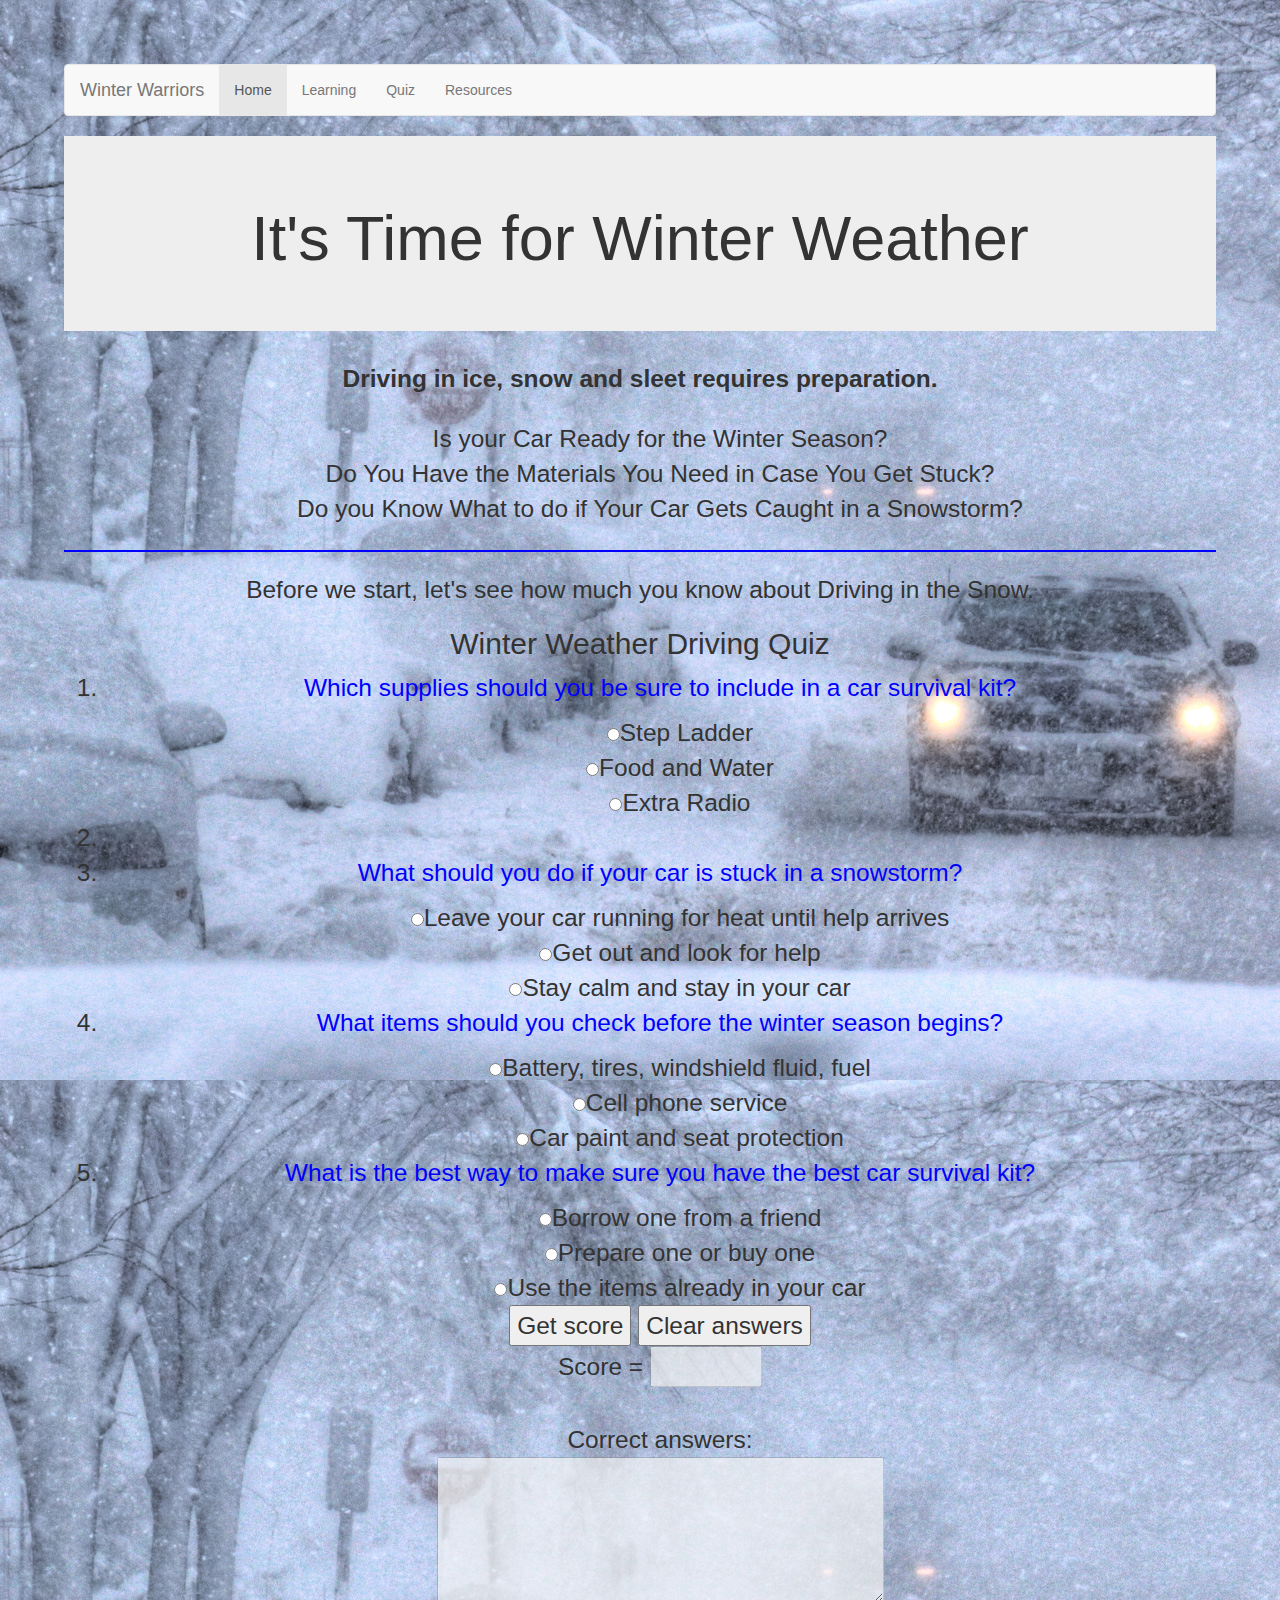
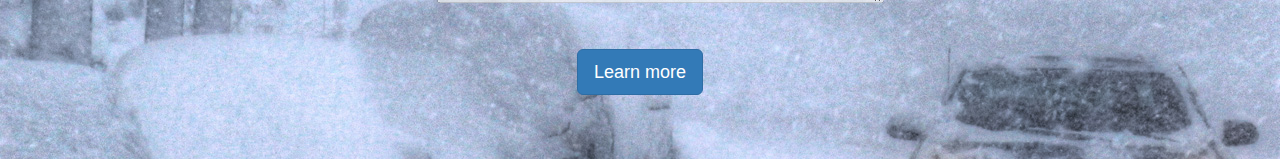
==== index.html @ ecf21b16 "styles" ====
<!DOCTYPE html>
<html>
  <head>
    <meta charset="utf-8">
    <link rel="stylesheet" href="https://maxcdn.bootstrapcdn.com/bootstrap/3.3.7/css/bootstrap.min.css">
    <link rel="stylesheet" href="ww-styles.css">
    <script src="https://maxcdn.bootstrapcdn.com/bootstrap/3.3.7/js/bootstrap.min.js" charset="utf-8"></script>
    <title>Winter Driving</title>
  </head>
  <body class="ww-home">
    <nav class="navbar navbar-default">
  <div class="container-fluid">
    <div class="navbar-header">
      <a class="navbar-brand">Winter Warriors</a>
    </div>
    <div class="collapse navbar-collapse" id="bs-example-navbar-collapse-1">
      <ul class="nav navbar-nav">
        <li class="active"><a href="index.html">Home<span class="sr-only">(current)</span></a></li>
        <li><a href="learning.html">Learning</a></li>
        <li><a href="quiz.html">Quiz</a></li>
        <li><a href="resources.html">Resources</a></li>
      </ul>
    </div>
 </div>
</nav>

<body class="ww-home">

  <div class="jumbotron">
    <div class="indexTitleStyle"> <!-- added 100px gap-->
    <h1>It's Time for Winter Weather</h1>
    </div>
  </div>

  <main>
    <p class="opening">
      Driving in ice, snow and sleet requires preparation.
    </p>
    <ul class="questions">
      <li>Is your Car Ready for the Winter Season?  </li>
      <li>Do You Have the Materials You Need in Case You Get Stuck? </li>
       <li>Do you Know What to do if Your Car Gets Caught in a Snowstorm? </li>
    </ul>
    <hr>

    <p>
      Before we start, let's see how much you know about Driving in the Snow.
     </p>
     <section class="quiz">
       <script language="JavaScript">

       var numQues = 4;

       var numChoi = 3;

       var answers = new Array(4);


       answers[0] = "Food and Water";
       answers[1] = "Stay calm and stay in your car";
       answers[2] = "Battery, tires, windshield fluid, fuel";
       answers[3] = "Prepare one or buy one";


       function getScore(form) {
         var score = 0;
         var currElt;
         var currSelection;
         for (i=0; i<numQues; i++) {
           currElt = i*numChoi;
           for (j=0; j<numChoi; j++) {
             currSelection = form.elements[currElt + j];
             if (currSelection.checked) {
               if (currSelection.value == answers[i]) {
                 score++;
                 break;
               }
             }
           }
         }
         score = Math.round(score/numQues*100);
         form.percentage.value = score + "%";
         var correctAnswers = "";
         for (i=1; i<=numQues; i++) {
           correctAnswers += i + ". " + answers[i-1] + "\r\n";
         }
         form.solutions.value = correctAnswers;
       }

       </script>


       <h2>Winter Weather Driving Quiz</h2>

       <form name="quiz">
         <ol>

          <li>
            <p class="quiz-question">Which supplies should you be sure to include in a car survival kit?</p>
            <ul style="margin-top: 1pt">
              <li><input type="radio" name="q1" value="Step Ladder">Step Ladder</li>
              <li><input type="radio" name="q1" value="Food and Water">Food and Water</li>
              <li><input type="radio" name="q1" value="Extra Radio">Extra Radio</li>
           </ul>
           <li>

        <li>
          <p class="quiz-question">What should you do if your car is stuck in a snowstorm?</p>
       <ul style="margin-top: 1pt">
         <li><input type="radio" name="q2" value="Leave your car running for heat until help arrives">Leave your car running for heat until help arrives</li>
         <li><input type="radio" name="q2" value="Get out and look for help">Get out and look for help</li>
         <li><input type="radio" name="q2" value="Stay calm and stay in your car">Stay calm and stay in your car</li>
       </ul>
     </li>

        <li>
          <p class="quiz-question">What items should you check before the winter season begins?</p>
       <ul style="margin-top: 1pt">
         <li><input type="radio" name="q3" value="Battery, tires, windshield fluid, fuel">Battery, tires, windshield fluid, fuel</li>
         <li><input type="radio" name="q3" value="Cell phone service">Cell phone service</li>
         <li><input type="radio" name="q3" value="Car paint and seat protection">Car paint and seat protection</li>
       </ul>
     </li>

        <li>
          <p class="quiz-question">What is the best way to make sure you have the best car survival kit? </p>
       <ul style="margin-top: 1pt">
         <li><input type="radio" name="q4" value="Borrow one from a friend">Borrow one from a friend</li>
         <li><input type="radio" name="q4" value="Prepare one or buy one">Prepare one or buy one</li>
         <li><input type="radio" name="q4" value="Use the items already in your car">Use the items already in your car</li>
       </ul>
     </li>

       <input type="button" value="Get score" onClick="getScore(this.form)">
       <input type="reset" value="Clear answers">
       <p> Score = <strong><input class="bgclr" type="text" size="5" name="percentage" disabled></strong><br><br>
       Correct answers:<br>
       <textarea class="bgclr" name="solutions" wrap="virtual" rows="4" cols="30" disabled>
       </textarea>
       </form>


     </section>
    <a class="btn btn-primary btn-lg" href="driving.html" role="button">Learn more</a></p>
  </main>
  </body>
</html>
---- ww-styles.css ----
/*
 ww-styles.css
 Holds the styles that overwrite default (bootstrap) styles.

*/

/*  TOC
 TYPOGRAHY
 BASE LAYOUT

*/

/* TYPOGRAHY */
body {
  color: 333;
  background-color: #748BA7;
}

hr {
  padding: 1em 5em;
  color: blue;
  background: blue;
  font-size: 0;
  border: 0;
  height: 2px;
}

/* BASE LAYOUT */

body {
  margin: 5%;
}
.wrap {
  background-color: #F8F8F8;
}
ul {  list-style: none}

.opening {
  font-weight: bold;
}

.questions{
  margin: 1em 0;
}

.page-header .sub-head{
  font-size: .75em;
  color: #051C38;
}
/* HOME PAGE*/
 .ww-home {
   background: url('img/snowstormbg.jpg');
   text-align: center;
 }

.ww-home main {    text-align: center ; font-size: 175%; }

.ww-home .btn {  margin-top: 1.5em;}

.quiz {


}

.quiz form {
  margin: 0 auto;
}

.quiz-question {
  color: blue;
}

.ww-learning .frame {
  border: 1px solid #ccc;
  padding: 1.5em;
  margin-bottom: 1em;
}

.ww-item {
  display: flex;
}

.ww-item iframe {
  width: 50%;
  margin-right: 2em;
}

.ww-item p {
  font-size: 150%;
}

.ww-learning li {
  font-size: 150%;
}
/*Other stuff*/


.navbar-brand{
  background-image: image(img/winterwarriors.jpg);
}

.answers li {
list-style: upper-alpha;
}

label {
margin-left: 0.5em;
cursor: pointer;
}
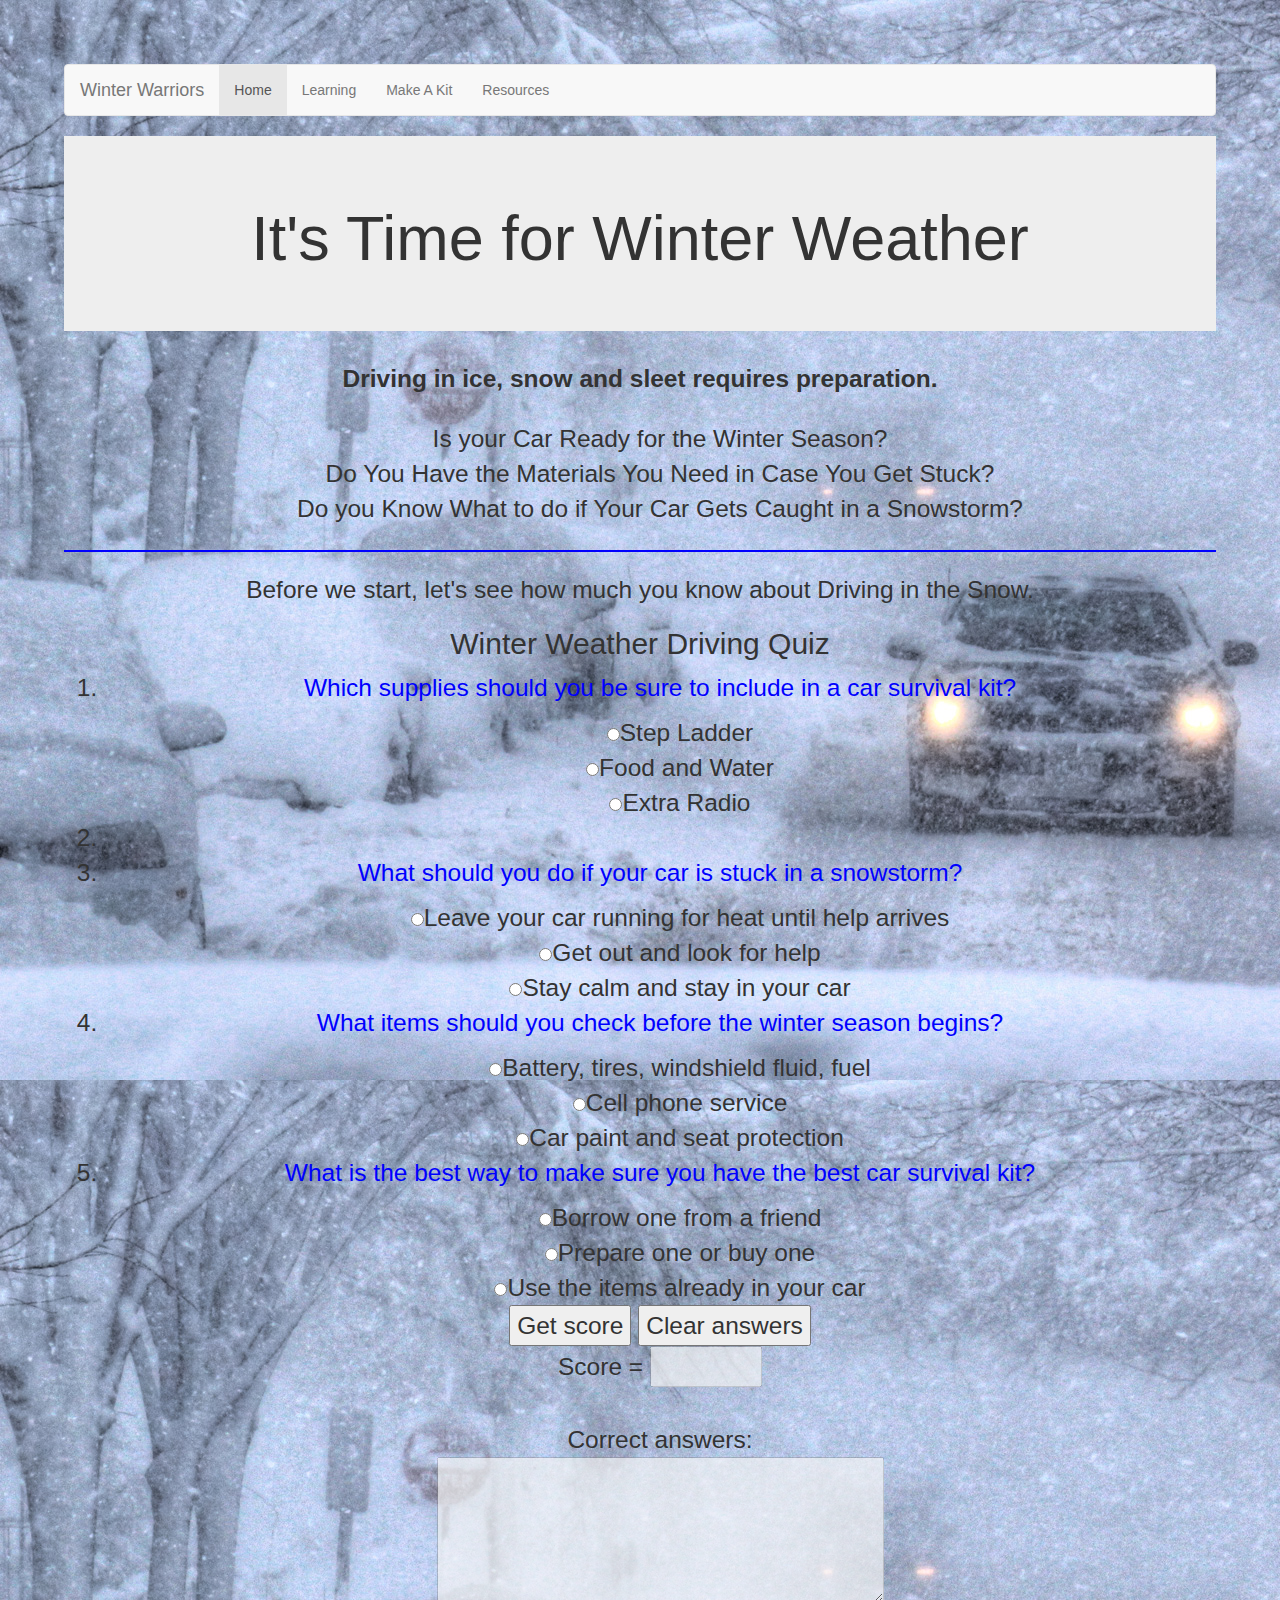
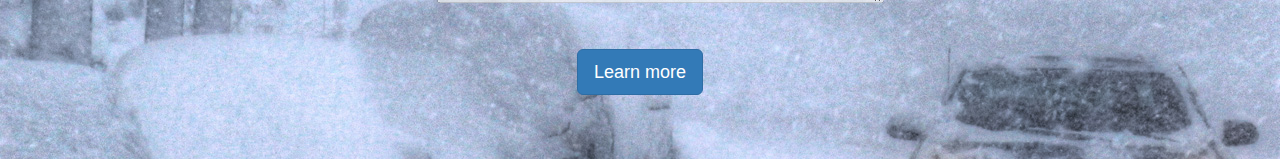
==== commit 0a17c67b: "added checklists" ====
--- a/index.html
+++ b/index.html
@@ -17,7 +17,7 @@
       <ul class="nav navbar-nav">
         <li class="active"><a href="index.html">Home<span class="sr-only">(current)</span></a></li>
         <li><a href="learning.html">Learning</a></li>
-        <li><a href="quiz.html">Quiz</a></li>
+        <li><a href="quiz.html">Make A Kit</a></li>
         <li><a href="resources.html">Resources</a></li>
       </ul>
     </div>
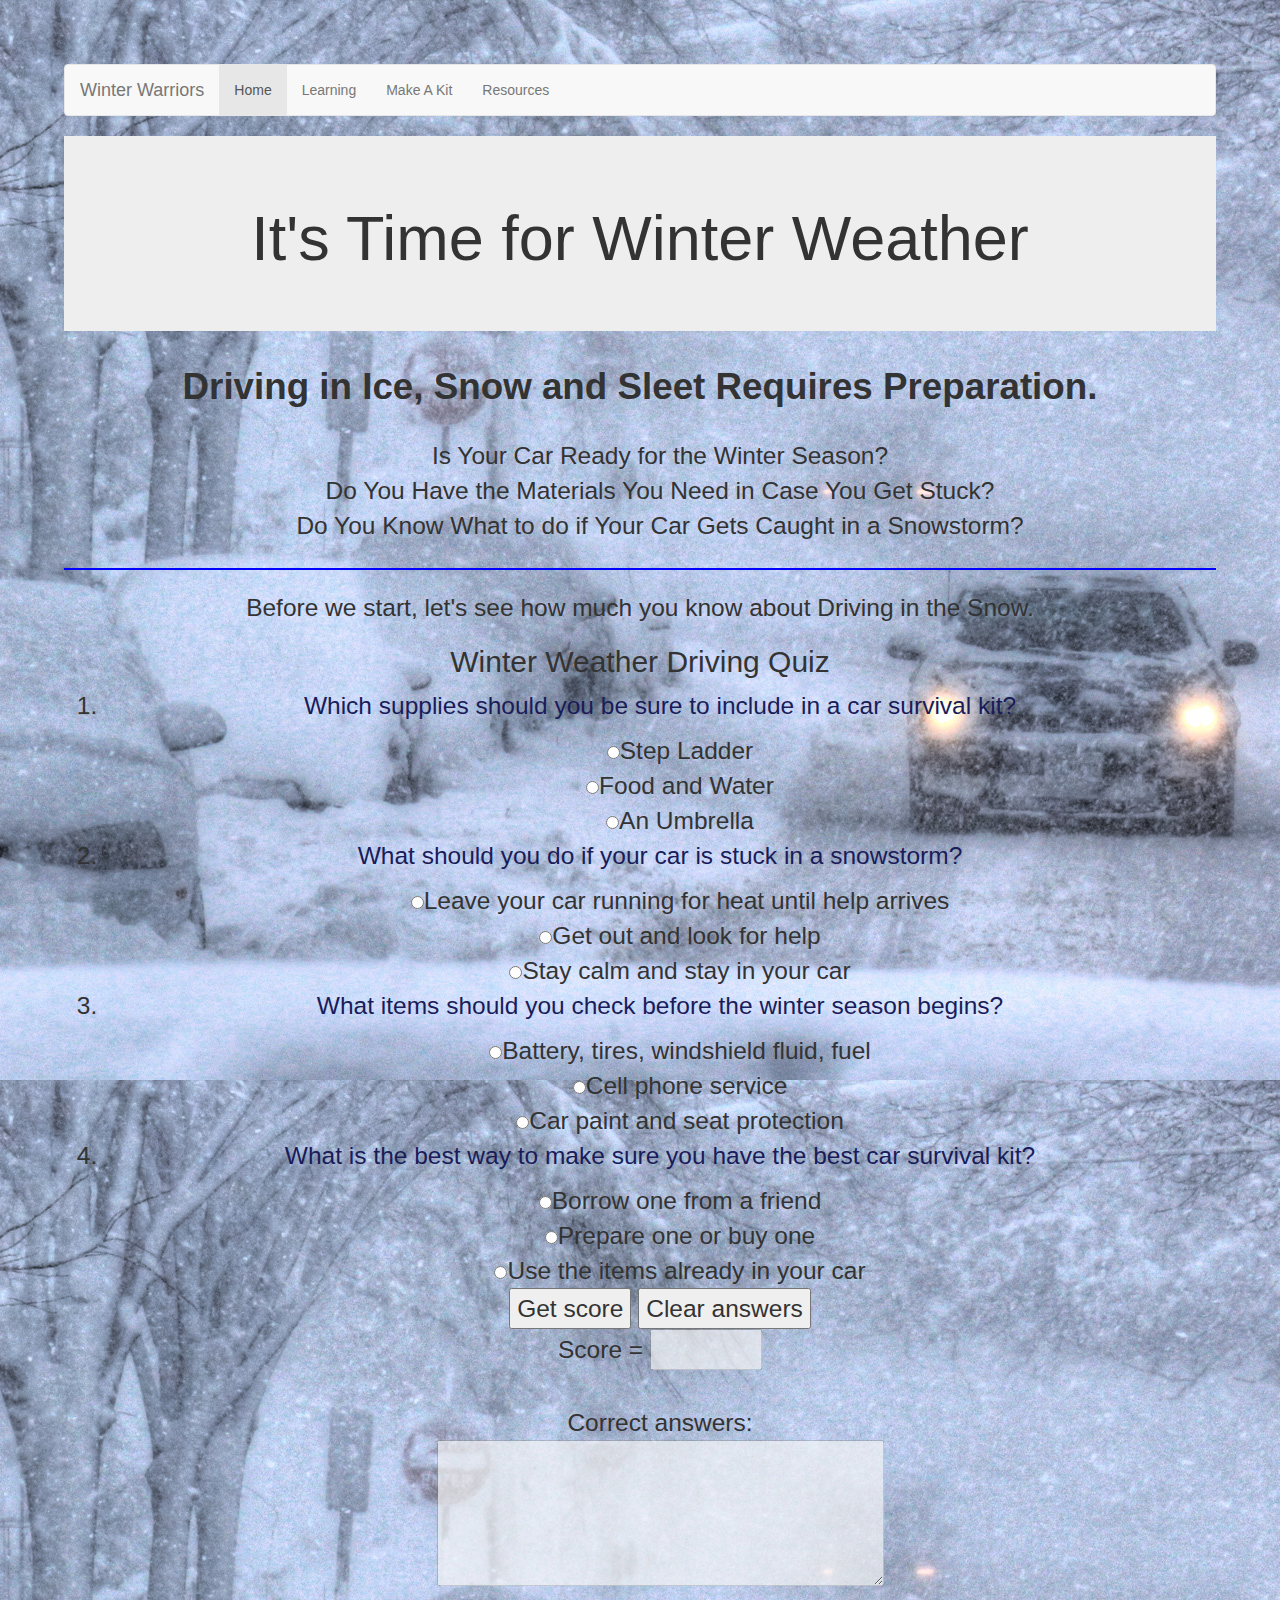
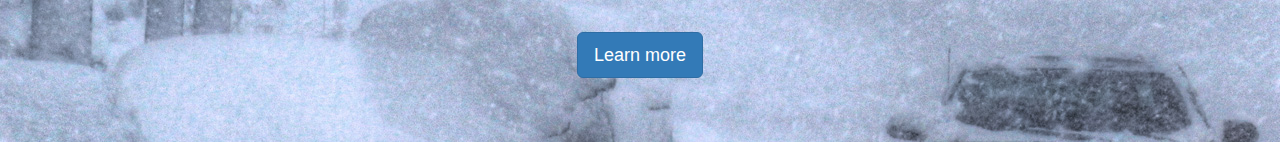
==== commit 15648a87: "update styles" ====
--- a/index.html
+++ b/index.html
@@ -34,12 +34,12 @@
 
   <main>
     <p class="opening">
-      Driving in ice, snow and sleet requires preparation.
+      Driving in Ice, Snow and Sleet Requires Preparation.
     </p>
     <ul class="questions">
-      <li>Is your Car Ready for the Winter Season?  </li>
+      <li>Is Your Car Ready for the Winter Season?  </li>
       <li>Do You Have the Materials You Need in Case You Get Stuck? </li>
-       <li>Do you Know What to do if Your Car Gets Caught in a Snowstorm? </li>
+       <li>Do You Know What to do if Your Car Gets Caught in a Snowstorm? </li>
     </ul>
     <hr>
 
@@ -100,11 +100,10 @@
             <ul style="margin-top: 1pt">
               <li><input type="radio" name="q1" value="Step Ladder">Step Ladder</li>
               <li><input type="radio" name="q1" value="Food and Water">Food and Water</li>
-              <li><input type="radio" name="q1" value="Extra Radio">Extra Radio</li>
+              <li><input type="radio" name="q1" value="An Umbrella">An Umbrella</li>
            </ul>
+
            <li>
-
-        <li>
           <p class="quiz-question">What should you do if your car is stuck in a snowstorm?</p>
        <ul style="margin-top: 1pt">
          <li><input type="radio" name="q2" value="Leave your car running for heat until help arrives">Leave your car running for heat until help arrives</li>
@@ -141,7 +140,7 @@
 
 
      </section>
-    <a class="btn btn-primary btn-lg" href="driving.html" role="button">Learn more</a></p>
+    <a class="btn btn-primary btn-lg" href="learning.html" role="button">Learn more</a></p>
   </main>
   </body>
 </html>
--- a/ww-styles.css
+++ b/ww-styles.css
@@ -56,7 +56,10 @@
 .ww-home main {    text-align: center ; font-size: 175%; }
 
 .ww-home .btn {  margin-top: 1.5em;}
-
+.ww-home .opening {
+  font-size: 1.5em;
+  text-align: center;
+}
 .quiz {
 
 
@@ -67,7 +70,7 @@
 }
 
 .quiz-question {
-  color: blue;
+  color: #191C59;
 }
 
 .ww-learning .frame {
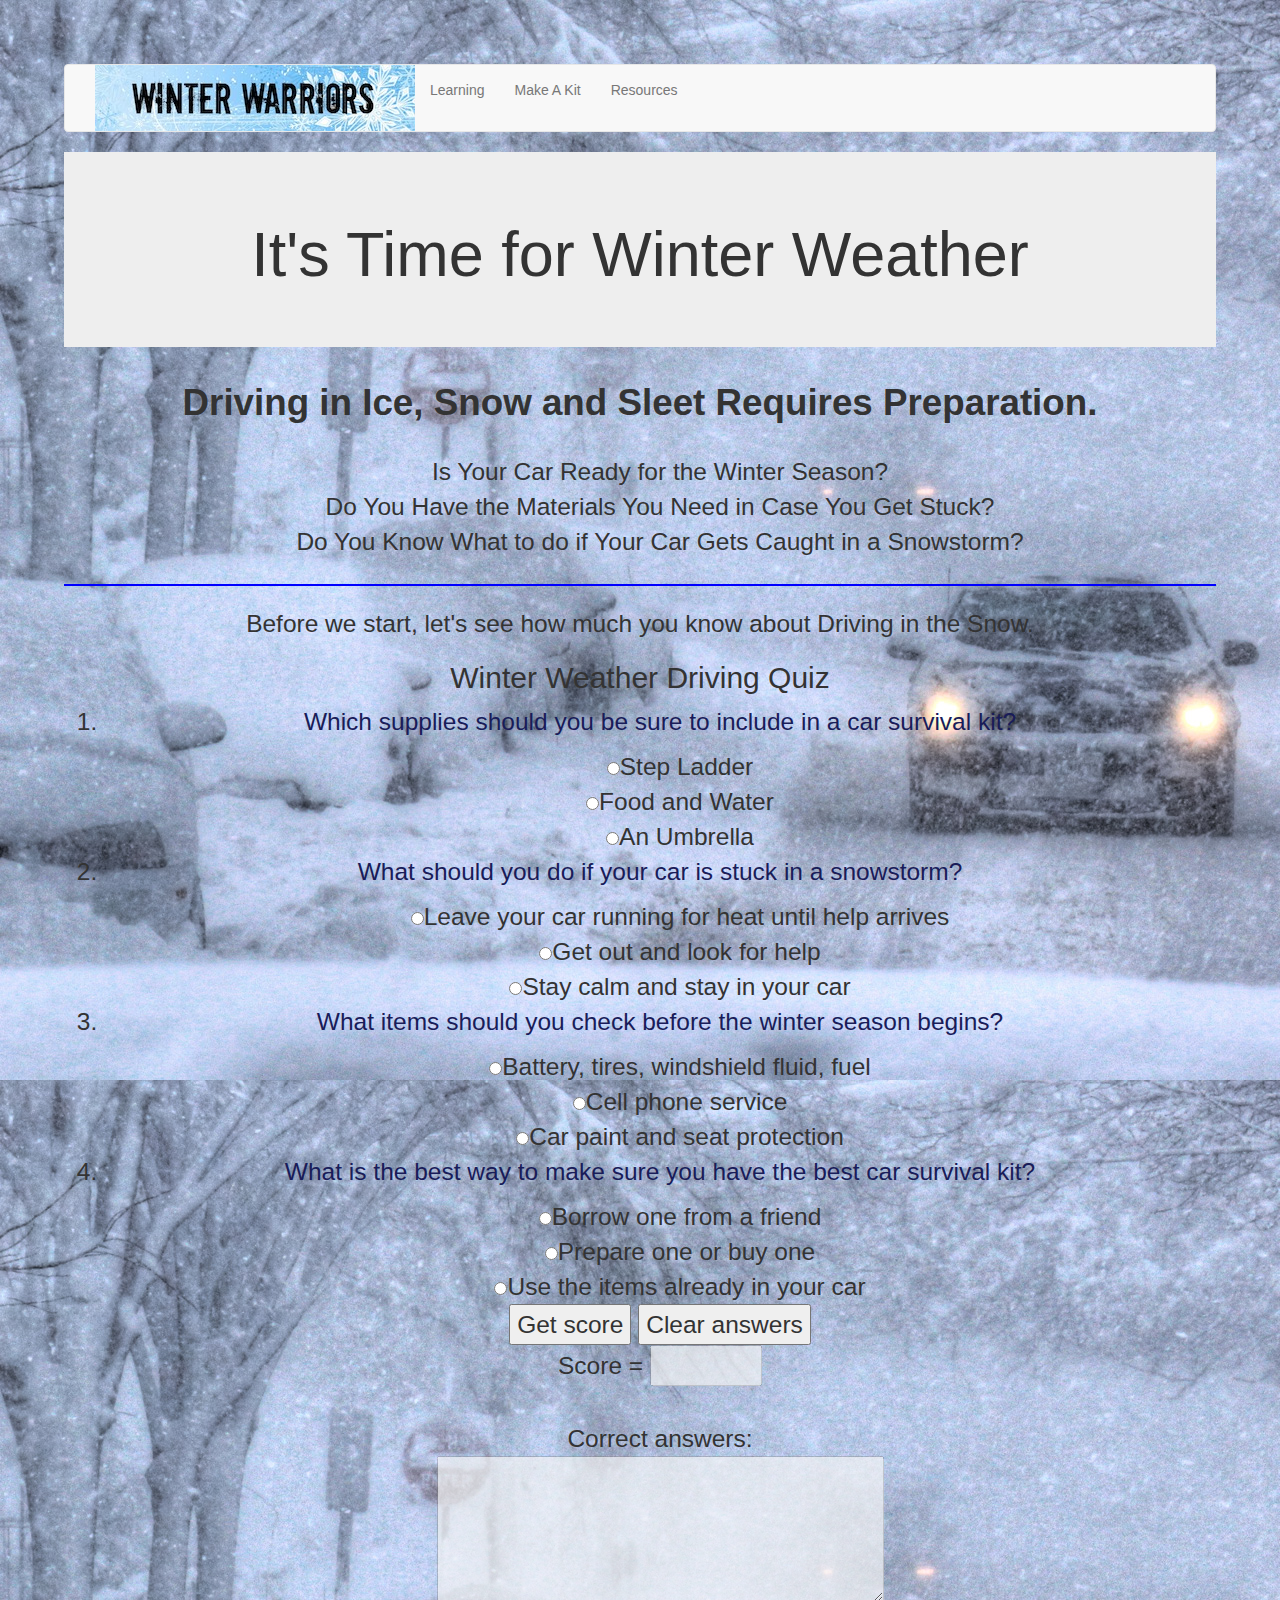
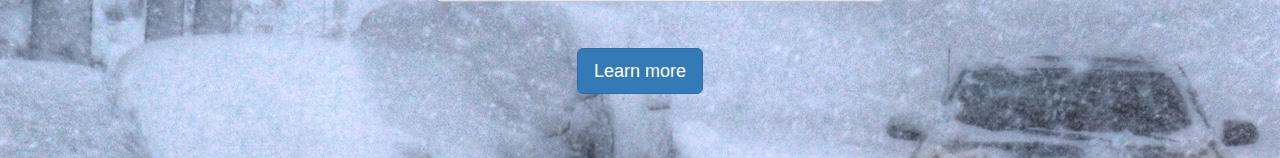
==== commit ccd647b1: "nav bar improvements" ====
--- a/index.html
+++ b/index.html
@@ -11,11 +11,10 @@
     <nav class="navbar navbar-default">
   <div class="container-fluid">
     <div class="navbar-header">
-      <a class="navbar-brand">Winter Warriors</a>
+      <a class="navbar-brand"><a href="index.html"><img src="img/Winter_Warriors_Logo.jpg"></a>
     </div>
     <div class="collapse navbar-collapse" id="bs-example-navbar-collapse-1">
       <ul class="nav navbar-nav">
-        <li class="active"><a href="index.html">Home<span class="sr-only">(current)</span></a></li>
         <li><a href="learning.html">Learning</a></li>
         <li><a href="quiz.html">Make A Kit</a></li>
         <li><a href="resources.html">Resources</a></li>
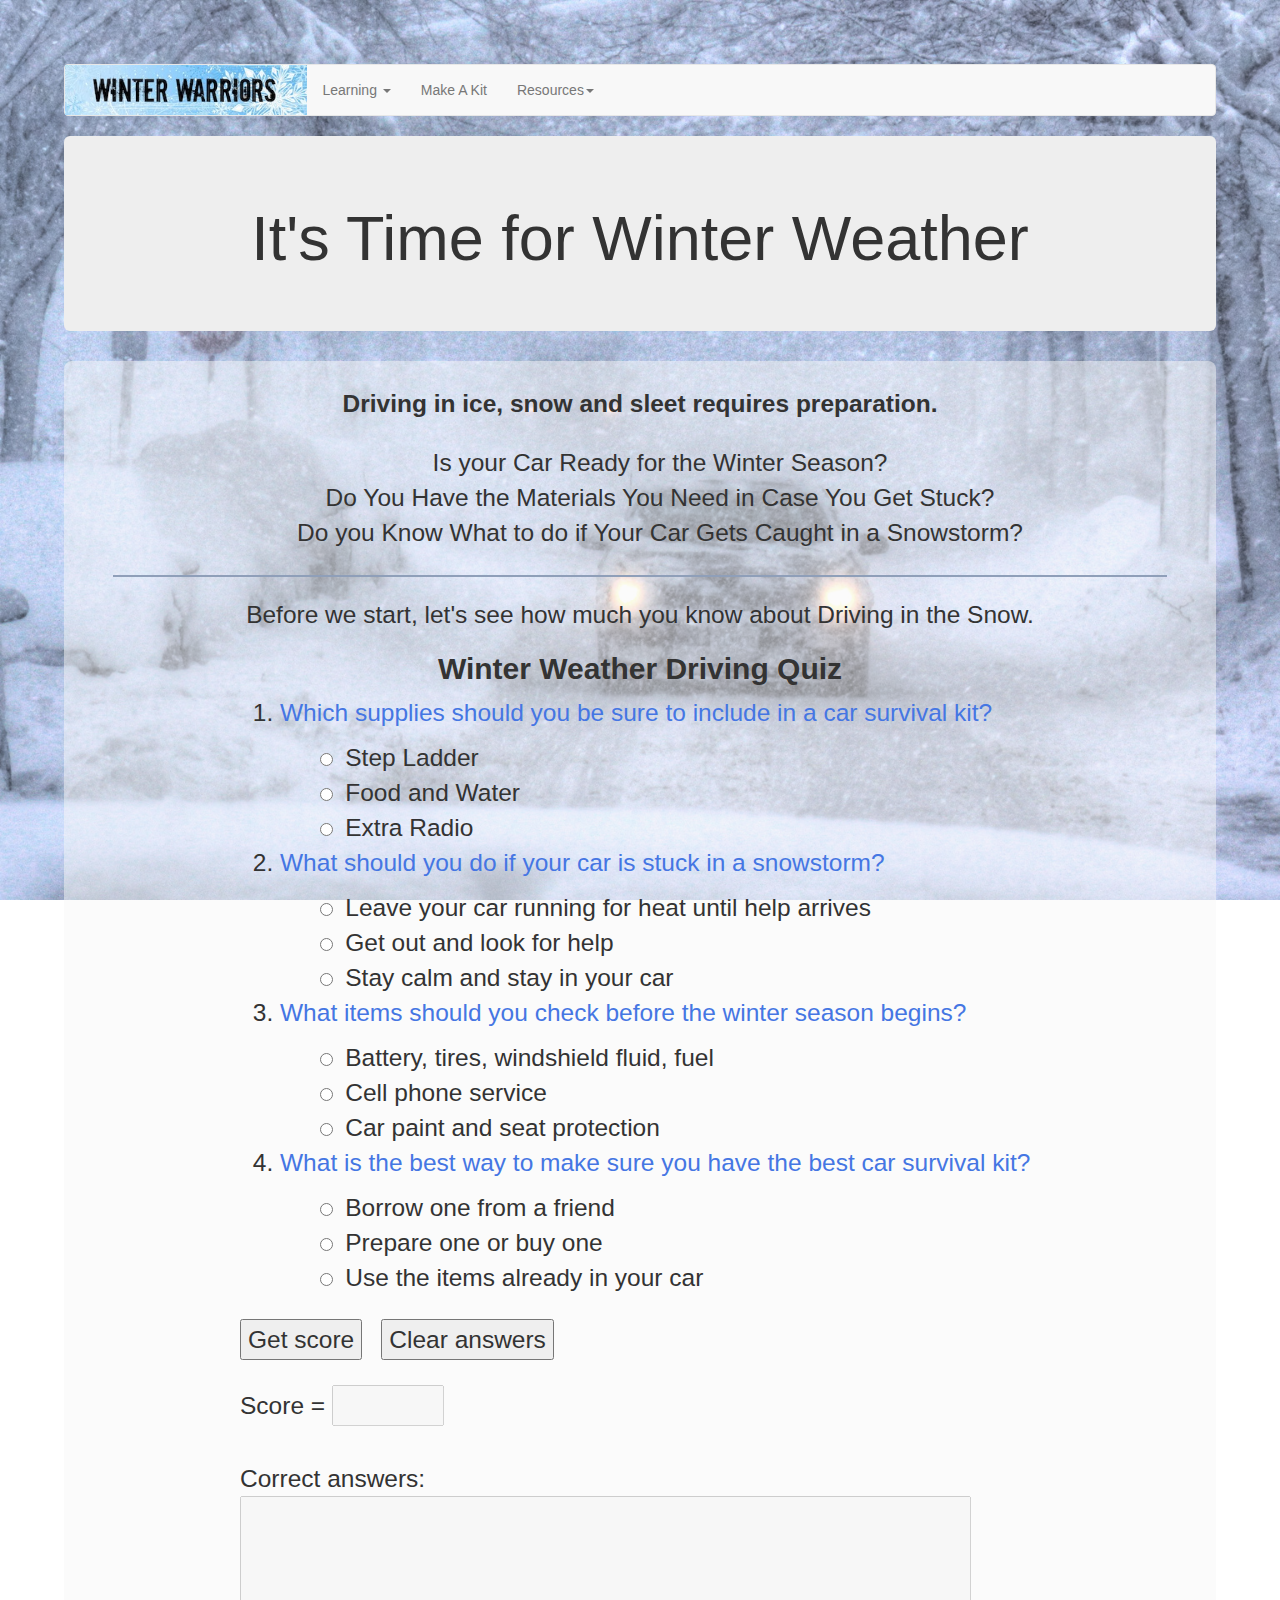
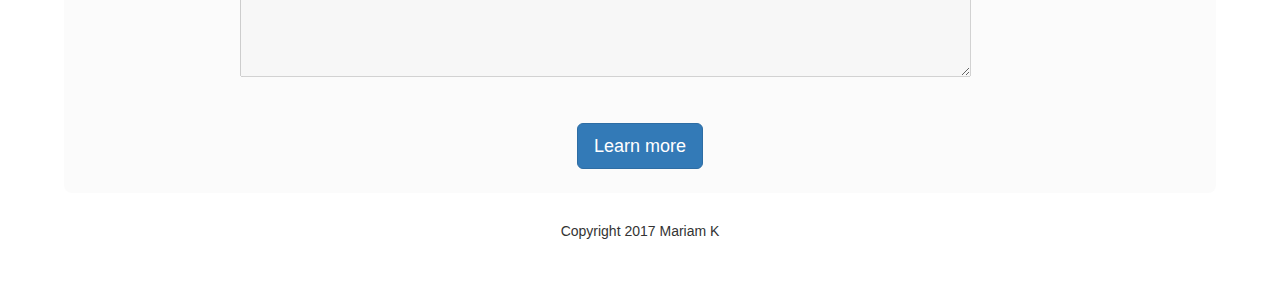
==== commit 3e67d69f: "nav bar etc" ====
--- a/index.html
+++ b/index.html
@@ -1,145 +1,189 @@
 <!DOCTYPE html>
 <html>
   <head>
-    <meta charset="utf-8">
+    <meta charset="utf-8"> <!-- typo here -->
+		<title>Winter Driving</title> <!-- move to second item  -->
     <link rel="stylesheet" href="https://maxcdn.bootstrapcdn.com/bootstrap/3.3.7/css/bootstrap.min.css">
     <link rel="stylesheet" href="ww-styles.css">
     <script src="https://maxcdn.bootstrapcdn.com/bootstrap/3.3.7/js/bootstrap.min.js" charset="utf-8"></script>
-    <title>Winter Driving</title>
+		<script src="https://ajax.googleapis.com/ajax/libs/jquery/3.2.1/jquery.min.js"></script>
+    <script src="js/bootstrap.min.js" charset="utf-8"></script>
   </head>
+
   <body class="ww-home">
-    <nav class="navbar navbar-default">
-  <div class="container-fluid">
-    <div class="navbar-header">
-      <a class="navbar-brand"><a href="index.html"><img src="img/Winter_Warriors_Logo.jpg"></a>
-    </div>
-    <div class="collapse navbar-collapse" id="bs-example-navbar-collapse-1">
-      <ul class="nav navbar-nav">
-        <li><a href="learning.html">Learning</a></li>
-        <li><a href="quiz.html">Make A Kit</a></li>
-        <li><a href="resources.html">Resources</a></li>
-      </ul>
-    </div>
- </div>
-</nav>
 
-<body class="ww-home">
+		<nav class="navbar navbar-default">
+			<div class="container-fluid">
+				<!-- Brand and toggle get grouped for better mobile display -->
+				<div class="navbar-header">
+					<button type="button" class="navbar-toggle collapsed" data-toggle="collapse" data-target="#bs-example-navbar-collapse-1" aria-expanded="false">
+						<span class="sr-only">Toggle navigation</span>
+						<span class="icon-bar"></span>
+						<span class="icon-bar"></span>
+						<span class="icon-bar"></span>
+					</button>
+					<a class="navbar-brand" href="index.html"><img src="img/winterwarriors.jpg"></a>
+				</div>
 
-  <div class="jumbotron">
-    <div class="indexTitleStyle"> <!-- added 100px gap-->
-    <h1>It's Time for Winter Weather</h1>
-    </div>
-  </div>
+				<!-- Collect the nav links, forms, and other content for toggling -->
+				<div class="collapse navbar-collapse" id="bs-example-navbar-collapse-1">
 
-  <main>
-    <p class="opening">
-      Driving in Ice, Snow and Sleet Requires Preparation.
-    </p>
-    <ul class="questions">
-      <li>Is Your Car Ready for the Winter Season?  </li>
-      <li>Do You Have the Materials You Need in Case You Get Stuck? </li>
-       <li>Do You Know What to do if Your Car Gets Caught in a Snowstorm? </li>
-    </ul>
-    <hr>
+					<ul class="nav navbar-nav">
 
-    <p>
-      Before we start, let's see how much you know about Driving in the Snow.
-     </p>
-     <section class="quiz">
-       <script language="JavaScript">
+						<li class="dropdown">
+							<a href="#" class="dropdown-toggle" data-toggle="dropdown" role="button" aria-haspopup="true" aria-expanded="false">Learning <span class="caret"></span></a>
+							<ul class="dropdown-menu">
+								<li><a href="learning.html#Video">Video</a></li>
+								<li><a href="learning.html#Checklist">Checklist</a></li>
+							</ul>
+						</li>
 
-       var numQues = 4;
+						<li><a href="quiz.html">Make A Kit</a></li>
 
-       var numChoi = 3;
+            <li class="dropdown">
+  						<a href="#" class="dropdown-toggle" data-toggle="dropdown" role="button" aria-haspopup="true" aria-expanded="false">Resources<span class="caret"></span></a>
+  						<ul class="dropdown-menu">
+                <li><a href="resources.html#Video">Video</a></li>
+                <li><a href="blizzardchecklist.html">Checklist</a></li>
+              </ul>
+            </li>
 
-       var answers = new Array(4);
+					</ul><!-- /.nav navbar-nav -->
+
+				</div><!-- /.navbar-collapse -->
+			</div><!-- /.container-fluid -->
+		</nav>
+
+		<div class="contentFrame container-fluid">
+
+			<div class="row">
+
+				<div class="jumbotron">
+					<div class="indexTitleStyle">
+						<h1>It's Time for Winter Weather</h1>
+					</div>
+				</div>
+
+				<main>
+					<p class="opening">
+						Driving in ice, snow and sleet requires preparation.
+					</p>
+
+					<ul class="intro-questions">
+						<li>Is your Car Ready for the Winter Season?</li>
+						<li>Do You Have the Materials You Need in Case You Get Stuck?</li>
+						<li>Do you Know What to do if Your Car Gets Caught in a Snowstorm?</li>
+					</ul>
+
+					<hr>
+
+					<p>
+						Before we start, let's see how much you know about Driving in the Snow.
+					</p>
+
+					<section class="quiz">
+
+						 <h2>Winter Weather Driving Quiz</h2>
+
+						 <form name="quiz">
+							 <ol>
+								<li>
+									<p class="quiz-question">Which supplies should you be sure to include in a car survival kit?</p>
+									<ul style="margin-top: 1pt">
+										<li><input type="radio" name="q1" value="Step Ladder">Step Ladder</li>
+										<li><input type="radio" name="q1" value="Food and Water">Food and Water</li>
+										<li><input type="radio" name="q1" value="Extra Radio">Extra Radio</li>
+								 </ul>
+								</li> <!-- closed this tag -->
+
+							<li>
+								<p class="quiz-question">What should you do if your car is stuck in a snowstorm?</p>
+								<ul style="margin-top: 1pt">
+									<li><input type="radio" name="q2" value="Leave your car running for heat until help arrives">Leave your car running for heat until help arrives</li>
+									<li><input type="radio" name="q2" value="Get out and look for help">Get out and look for help</li>
+									<li><input type="radio" name="q2" value="Stay calm and stay in your car">Stay calm and stay in your car</li>
+								</ul>
+							</li>
+
+							<li>
+								<p class="quiz-question">What items should you check before the winter season begins?</p>
+								<ul style="margin-top: 1pt">
+								 <li><input type="radio" name="q3" value="Battery, tires, windshield fluid, fuel">Battery, tires, windshield fluid, fuel</li>
+								 <li><input type="radio" name="q3" value="Cell phone service">Cell phone service</li>
+								 <li><input type="radio" name="q3" value="Car paint and seat protection">Car paint and seat protection</li>
+								</ul>
+							</li>
+
+							<li>
+								<p class="quiz-question">What is the best way to make sure you have the best car survival kit? </p>
+								<ul style="margin-top: 1pt">
+									<li><input type="radio" name="q4" value="Borrow one from a friend">Borrow one from a friend</li>
+									<li><input type="radio" name="q4" value="Prepare one or buy one">Prepare one or buy one</li>
+									<li><input type="radio" name="q4" value="Use the items already in your car">Use the items already in your car</li>
+								</ul>
+							</li>
+
+						</ol>
+            <div class="feedback">
+						 <input type="button" value="Get score" onClick="getScore(this.form)">
+						 <input type="reset" value="Clear answers">
+           </div>
+						 <p> Score = <strong><input class="bgclr" type="text" size="5" name="percentage" disabled></strong><br><br>
+						 Correct answers:<br>
+						 <textarea class="bgclr" name="solutions" wrap="virtual" rows="5" cols="50" disabled></textarea>
+						</form>
 
 
-       answers[0] = "Food and Water";
-       answers[1] = "Stay calm and stay in your car";
-       answers[2] = "Battery, tires, windshield fluid, fuel";
-       answers[3] = "Prepare one or buy one";
+					</section>
+					<a class="btn btn-primary btn-lg" href="driving.html" role="button">Learn more</a><!-- removed this /p -->
+
+				</main>
+			</div> <!-- .row -->
+		</div> <!-- .contentFrame -->
+
+		<footer>
+			<p>Copyright 2017 Mariam K</p>
+		</footer>
+
+		<script language="JavaScript">
+
+		 var numQues = 4;
+		 var numChoi = 3;
+		 var answers = new Array(4);
+
+		 answers[0] = "Food and Water";
+		 answers[1] = "Stay calm and stay in your car";
+		 answers[2] = "Battery, tires, windshield fluid, fuel";
+		 answers[3] = "Prepare one or buy one";
+
+		 function getScore(form) {
+			 var score = 0;
+			 var currElt;
+			 var currSelection;
+			 for (i=0; i<numQues; i++) {
+				 currElt = i*numChoi;
+				 for (j=0; j<numChoi; j++) {
+					 currSelection = form.elements[currElt + j];
+					 if (currSelection.checked) {
+						 if (currSelection.value == answers[i]) {
+							 score++;
+							 break;
+						 }
+					 }
+				 }
+			 }
+			 score = Math.round(score/numQues*100);
+			 form.percentage.value = score + "%";
+			 var correctAnswers = "";
+			 for (i=1; i<=numQues; i++) {
+				 correctAnswers += i + ". " + answers[i-1] + "\r\n";
+			 }
+			 form.solutions.value = correctAnswers;
+		 }
+
+	 </script>
 
 
-       function getScore(form) {
-         var score = 0;
-         var currElt;
-         var currSelection;
-         for (i=0; i<numQues; i++) {
-           currElt = i*numChoi;
-           for (j=0; j<numChoi; j++) {
-             currSelection = form.elements[currElt + j];
-             if (currSelection.checked) {
-               if (currSelection.value == answers[i]) {
-                 score++;
-                 break;
-               }
-             }
-           }
-         }
-         score = Math.round(score/numQues*100);
-         form.percentage.value = score + "%";
-         var correctAnswers = "";
-         for (i=1; i<=numQues; i++) {
-           correctAnswers += i + ". " + answers[i-1] + "\r\n";
-         }
-         form.solutions.value = correctAnswers;
-       }
 
-       </script>
-
-
-       <h2>Winter Weather Driving Quiz</h2>
-
-       <form name="quiz">
-         <ol>
-
-          <li>
-            <p class="quiz-question">Which supplies should you be sure to include in a car survival kit?</p>
-            <ul style="margin-top: 1pt">
-              <li><input type="radio" name="q1" value="Step Ladder">Step Ladder</li>
-              <li><input type="radio" name="q1" value="Food and Water">Food and Water</li>
-              <li><input type="radio" name="q1" value="An Umbrella">An Umbrella</li>
-           </ul>
-
-           <li>
-          <p class="quiz-question">What should you do if your car is stuck in a snowstorm?</p>
-       <ul style="margin-top: 1pt">
-         <li><input type="radio" name="q2" value="Leave your car running for heat until help arrives">Leave your car running for heat until help arrives</li>
-         <li><input type="radio" name="q2" value="Get out and look for help">Get out and look for help</li>
-         <li><input type="radio" name="q2" value="Stay calm and stay in your car">Stay calm and stay in your car</li>
-       </ul>
-     </li>
-
-        <li>
-          <p class="quiz-question">What items should you check before the winter season begins?</p>
-       <ul style="margin-top: 1pt">
-         <li><input type="radio" name="q3" value="Battery, tires, windshield fluid, fuel">Battery, tires, windshield fluid, fuel</li>
-         <li><input type="radio" name="q3" value="Cell phone service">Cell phone service</li>
-         <li><input type="radio" name="q3" value="Car paint and seat protection">Car paint and seat protection</li>
-       </ul>
-     </li>
-
-        <li>
-          <p class="quiz-question">What is the best way to make sure you have the best car survival kit? </p>
-       <ul style="margin-top: 1pt">
-         <li><input type="radio" name="q4" value="Borrow one from a friend">Borrow one from a friend</li>
-         <li><input type="radio" name="q4" value="Prepare one or buy one">Prepare one or buy one</li>
-         <li><input type="radio" name="q4" value="Use the items already in your car">Use the items already in your car</li>
-       </ul>
-     </li>
-
-       <input type="button" value="Get score" onClick="getScore(this.form)">
-       <input type="reset" value="Clear answers">
-       <p> Score = <strong><input class="bgclr" type="text" size="5" name="percentage" disabled></strong><br><br>
-       Correct answers:<br>
-       <textarea class="bgclr" name="solutions" wrap="virtual" rows="4" cols="30" disabled>
-       </textarea>
-       </form>
-
-
-     </section>
-    <a class="btn btn-primary btn-lg" href="learning.html" role="button">Learn more</a></p>
-  </main>
   </body>
 </html>
--- a/ww-styles.css
+++ b/ww-styles.css
@@ -1,16 +1,17 @@
 /*
  ww-styles.css
  Holds the styles that overwrite default (bootstrap) styles.
-
+ version: 0.2.0
 */
 
 /*  TOC
- TYPOGRAHY
- BASE LAYOUT
-
+ - TYPOGRAHY
+ - BASE LAYOUT
+   *** NAV
+   *** PAGE SPECIFIC
 */
 
-/* TYPOGRAHY */
+/***** TYPOGRAHY *****/
 body {
   color: 333;
   background-color: #748BA7;
@@ -18,95 +19,127 @@
 
 hr {
   padding: 1em 5em;
-  color: blue;
-  background: blue;
+  color: #8f9fb9;
+  background: #8f9fb9;
   font-size: 0;
   border: 0;
   height: 2px;
 }
 
-/* BASE LAYOUT */
+/***** BASE LAYOUT *****/
 
-body {
-  margin: 5%;
-}
-.wrap {
-  background-color: #F8F8F8;
-}
+body { margin: 5%; }
+
 ul {  list-style: none}
 
-.opening {
-  font-weight: bold;
-}
+.wrap { background-color: #F8F8F8; }
 
-.questions{
-  margin: 1em 0;
-}
+.opening { font-weight: bold; }
 
 .page-header .sub-head{
   font-size: .75em;
   color: #051C38;
 }
-/* HOME PAGE*/
- .ww-home {
-   background: url('img/snowstormbg.jpg');
-   text-align: center;
- }
 
-.ww-home main {    text-align: center ; font-size: 175%; }
-
-.ww-home .btn {  margin-top: 1.5em;}
-.ww-home .opening {
-  font-size: 1.5em;
-  text-align: center;
-}
-.quiz {
-
-
+/*** NAV ***/
+.navbar-brand {
+  padding: 0 ;
 }
 
-.quiz form {
-  margin: 0 auto;
+.navbar-brand img {
+  height: 50px ;
+}
+/*** end NAV ***/
+
+main {
+	padding: 1em 2em;
+	background: #f8f8f8;
+	background: rgba(248, 248, 248, .5); /* Make the container background semi-transparent. */
+	border-radius: 8px ;
 }
 
-.quiz-question {
-  color: #191C59;
+footer { margin-top: 2em;}
+/*** PAGE SPECIFIC ***/
+/* Video Containers */
+
+.video-container {
+  width: 100%;
+  margin: 0;
+  padding: 0 1em;
 }
 
-.ww-learning .frame {
+.video-container li {
+  width: 100%;
+  font-size: 150%;
+}
+
+.frame {
   border: 1px solid #ccc;
   padding: 1.5em;
   margin-bottom: 1em;
 }
 
-.ww-item {
-  display: flex;
-}
+
+.ww-item { display: flex; }
 
 .ww-item iframe {
   width: 50%;
   margin-right: 2em;
 }
 
-.ww-item p {
+.ww-item p { font-size: 150%; }
+
+#Checklist {
+  margin: 1em 0;
+}
+
+#Checklist li{
   font-size: 150%;
 }
 
-.ww-learning li {
-  font-size: 150%;
-}
-/*Other stuff*/
 
-
-.navbar-brand{
-  background-image: image(img/winterwarriors.jpg);
+/* Home */
+ .ww-home {
+		background: url('img/snowstormbg.jpg') no-repeat center center fixed ;
+		background-size: cover ;
+		text-align: center;
 }
 
-.answers li {
-list-style: upper-alpha;
+.ww-home main {
+	text-align: center ; font-size: 175%;
 }
 
+.ww-home .intro-questions { margin: 1em 0; }
+
+.ww-home .btn { margin-top: 1.5em;}
+
+.ww-home .quiz {
+	width: 100% ;
+	max-width: 800px ;
+	margin: 0 auto ;
+	text-align: left ;
+}
+
+.ww-home .quiz h2 {
+	text-align: center ;
+	font-weight: bold ;
+}
+
+.ww-home .quiz ol { margin-bottom: 1em ; }
+
+.ww-home .quiz form { margin: 0 auto; }
+
+.ww-home .quiz input { margin-right: 0.5em ; }
+
+.ww-home .quiz-question { color: #4576e3; }
+
+.ww-home .quiz .feedback {margin: 1em auto;}
+
+.ww-home .answers li { list-style: upper-alpha; }
+
 label {
-margin-left: 0.5em;
-cursor: pointer;
+	margin-left: 0.5em;
+	cursor: pointer;
 }
+
+/* Learning */
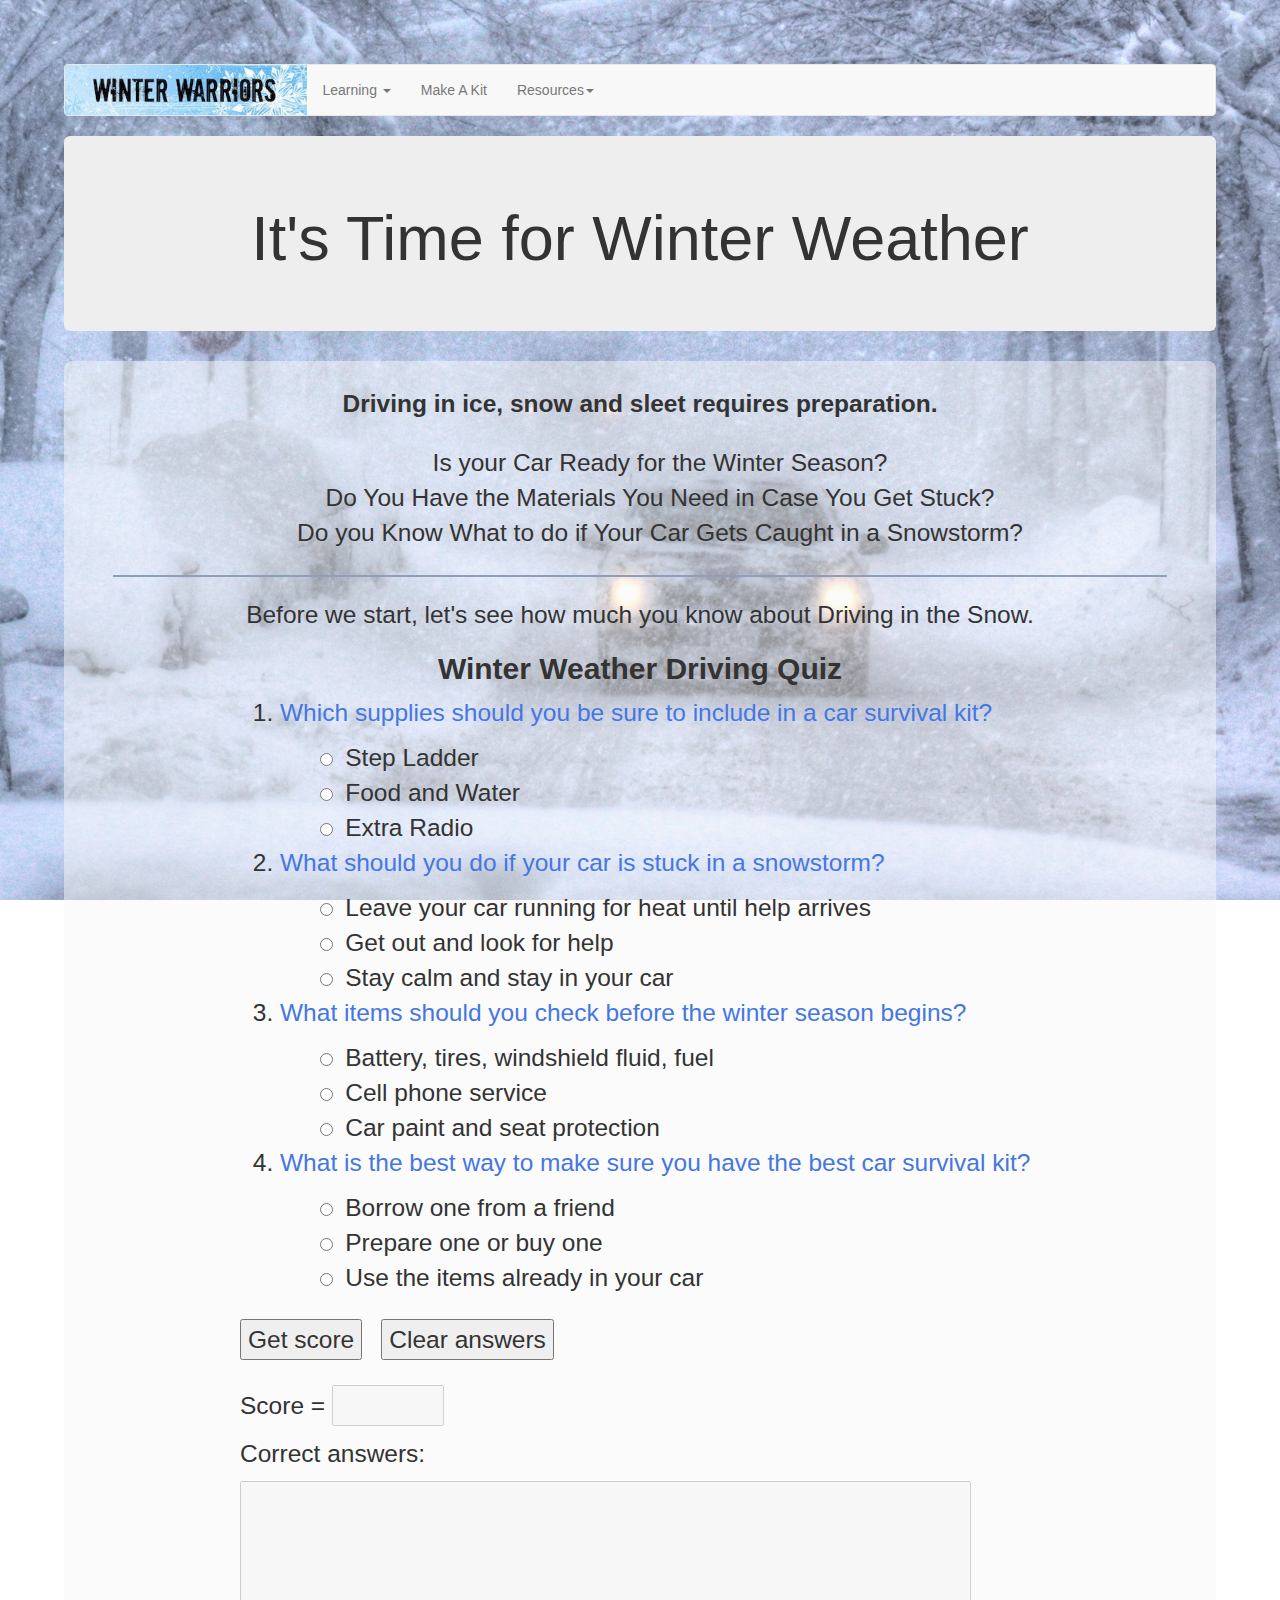
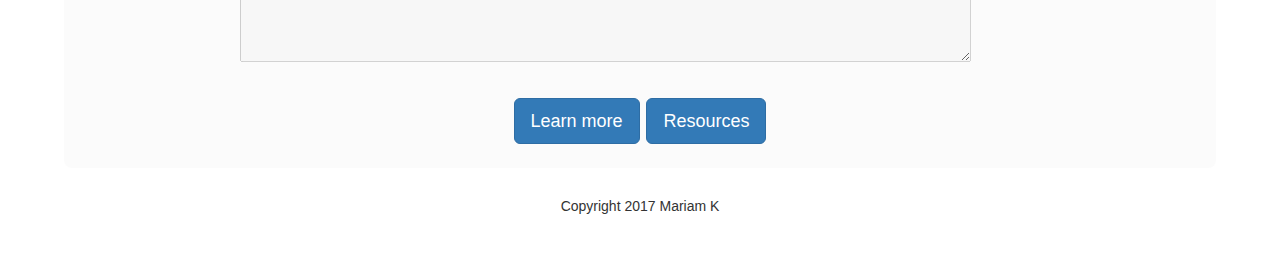
==== commit b61c90f4: "UPDATE ALL FILES" ====
--- a/index.html
+++ b/index.html
@@ -5,6 +5,7 @@
 		<title>Winter Driving</title> <!-- move to second item  -->
     <link rel="stylesheet" href="https://maxcdn.bootstrapcdn.com/bootstrap/3.3.7/css/bootstrap.min.css">
     <link rel="stylesheet" href="ww-styles.css">
+		<script src="js/pretest.js"></script>
     <script src="https://maxcdn.bootstrapcdn.com/bootstrap/3.3.7/js/bootstrap.min.js" charset="utf-8"></script>
 		<script src="https://ajax.googleapis.com/ajax/libs/jquery/3.2.1/jquery.min.js"></script>
     <script src="js/bootstrap.min.js" charset="utf-8"></script>
@@ -22,7 +23,7 @@
 						<span class="icon-bar"></span>
 						<span class="icon-bar"></span>
 					</button>
-					<a class="navbar-brand" href="index.html"><img src="img/winterwarriors.jpg"></a>
+					<a class="navbar-brand" href="index.html"><img src="img/winterwarriors.jpg" alt="Winter Warriors logo"></a>
 				</div>
 
 				<!-- Collect the nav links, forms, and other content for toggling -->
@@ -83,9 +84,9 @@
 
 					<section class="quiz">
 
-						 <h2>Winter Weather Driving Quiz</h2>
+						<h2>Winter Weather Driving Quiz</h2>
 
-						 <form name="quiz">
+						<form name="quiz">
 							 <ol>
 								<li>
 									<p class="quiz-question">Which supplies should you be sure to include in a car survival kit?</p>
@@ -96,46 +97,56 @@
 								 </ul>
 								</li> <!-- closed this tag -->
 
-							<li>
-								<p class="quiz-question">What should you do if your car is stuck in a snowstorm?</p>
-								<ul style="margin-top: 1pt">
-									<li><input type="radio" name="q2" value="Leave your car running for heat until help arrives">Leave your car running for heat until help arrives</li>
-									<li><input type="radio" name="q2" value="Get out and look for help">Get out and look for help</li>
-									<li><input type="radio" name="q2" value="Stay calm and stay in your car">Stay calm and stay in your car</li>
-								</ul>
-							</li>
+								<li>
+									<p class="quiz-question">What should you do if your car is stuck in a snowstorm?</p>
+									<ul style="margin-top: 1pt">
+										<li><input type="radio" name="q2" value="Leave your car running for heat until help arrives">Leave your car running for heat until help arrives</li>
+										<li><input type="radio" name="q2" value="Get out and look for help">Get out and look for help</li>
+										<li><input type="radio" name="q2" value="Stay calm and stay in your car">Stay calm and stay in your car</li>
+									</ul>
+								</li>
 
-							<li>
-								<p class="quiz-question">What items should you check before the winter season begins?</p>
-								<ul style="margin-top: 1pt">
-								 <li><input type="radio" name="q3" value="Battery, tires, windshield fluid, fuel">Battery, tires, windshield fluid, fuel</li>
-								 <li><input type="radio" name="q3" value="Cell phone service">Cell phone service</li>
-								 <li><input type="radio" name="q3" value="Car paint and seat protection">Car paint and seat protection</li>
-								</ul>
-							</li>
+								<li>
+									<p class="quiz-question">What items should you check before the winter season begins?</p>
+									<ul style="margin-top: 1pt">
+									 <li><input type="radio" name="q3" value="Battery, tires, windshield fluid, fuel">Battery, tires, windshield fluid, fuel</li>
+									 <li><input type="radio" name="q3" value="Cell phone service">Cell phone service</li>
+									 <li><input type="radio" name="q3" value="Car paint and seat protection">Car paint and seat protection</li>
+									</ul>
+								</li>
 
-							<li>
-								<p class="quiz-question">What is the best way to make sure you have the best car survival kit? </p>
-								<ul style="margin-top: 1pt">
-									<li><input type="radio" name="q4" value="Borrow one from a friend">Borrow one from a friend</li>
-									<li><input type="radio" name="q4" value="Prepare one or buy one">Prepare one or buy one</li>
-									<li><input type="radio" name="q4" value="Use the items already in your car">Use the items already in your car</li>
-								</ul>
-							</li>
+								<li>
+									<p class="quiz-question">What is the best way to make sure you have the best car survival kit? </p>
+									<ul style="margin-top: 1pt">
+										<li><input type="radio" name="q4" value="Borrow one from a friend">Borrow one from a friend</li>
+										<li><input type="radio" name="q4" value="Prepare one or buy one">Prepare one or buy one</li>
+										<li><input type="radio" name="q4" value="Use the items already in your car">Use the items already in your car</li>
+									</ul>
+								</li>
 
-						</ol>
-            <div class="feedback">
-						 <input type="button" value="Get score" onClick="getScore(this.form)">
-						 <input type="reset" value="Clear answers">
-           </div>
-						 <p> Score = <strong><input class="bgclr" type="text" size="5" name="percentage" disabled></strong><br><br>
-						 Correct answers:<br>
-						 <textarea class="bgclr" name="solutions" wrap="virtual" rows="5" cols="50" disabled></textarea>
+							</ol>
+
+							<div class="feedback">
+							 <input type="button" value="Get score" onClick="getScore(this.form)">
+							 <input type="reset" value="Clear answers">
+							</div>
+
+							<div>
+							<p>Score = <strong><input class="bgclr" type="text" size="5" name="percentage" disabled></strong></p>
+
+							<p>Correct answers:</p>
+							<textarea class="bgclr" name="solutions" wrap="virtual" rows="5" cols="50" disabled></textarea>
+
 						</form>
 
+						<div id="pretest-feedback">
+							<p>This is the pretest feedback!</p>
+						</div>
 
 					</section>
-					<a class="btn btn-primary btn-lg" href="driving.html" role="button">Learn more</a><!-- removed this /p -->
+					<a class="btn btn-primary btn-lg" href="learning.html" role="button">Learn more</a>
+          	<a class="btn btn-primary btn-lg" href="resources.html" role="button">Resources</a>
+				</div>
 
 				</main>
 			</div> <!-- .row -->
@@ -145,45 +156,5 @@
 			<p>Copyright 2017 Mariam K</p>
 		</footer>
 
-		<script language="JavaScript">
-
-		 var numQues = 4;
-		 var numChoi = 3;
-		 var answers = new Array(4);
-
-		 answers[0] = "Food and Water";
-		 answers[1] = "Stay calm and stay in your car";
-		 answers[2] = "Battery, tires, windshield fluid, fuel";
-		 answers[3] = "Prepare one or buy one";
-
-		 function getScore(form) {
-			 var score = 0;
-			 var currElt;
-			 var currSelection;
-			 for (i=0; i<numQues; i++) {
-				 currElt = i*numChoi;
-				 for (j=0; j<numChoi; j++) {
-					 currSelection = form.elements[currElt + j];
-					 if (currSelection.checked) {
-						 if (currSelection.value == answers[i]) {
-							 score++;
-							 break;
-						 }
-					 }
-				 }
-			 }
-			 score = Math.round(score/numQues*100);
-			 form.percentage.value = score + "%";
-			 var correctAnswers = "";
-			 for (i=1; i<=numQues; i++) {
-				 correctAnswers += i + ". " + answers[i-1] + "\r\n";
-			 }
-			 form.solutions.value = correctAnswers;
-		 }
-
-	 </script>
-
-
-
   </body>
 </html>
--- a/ww-styles.css
+++ b/ww-styles.css
@@ -142,4 +142,14 @@
 	cursor: pointer;
 }
 
-/* Learning */
+#pretest-feedback  {
+	display: none ;
+	margin: 1em 0 ;
+	padding: 1em ;
+	border: 1px solid green ;
+	border-radius: 10px ;
+}
+
+
+
+
